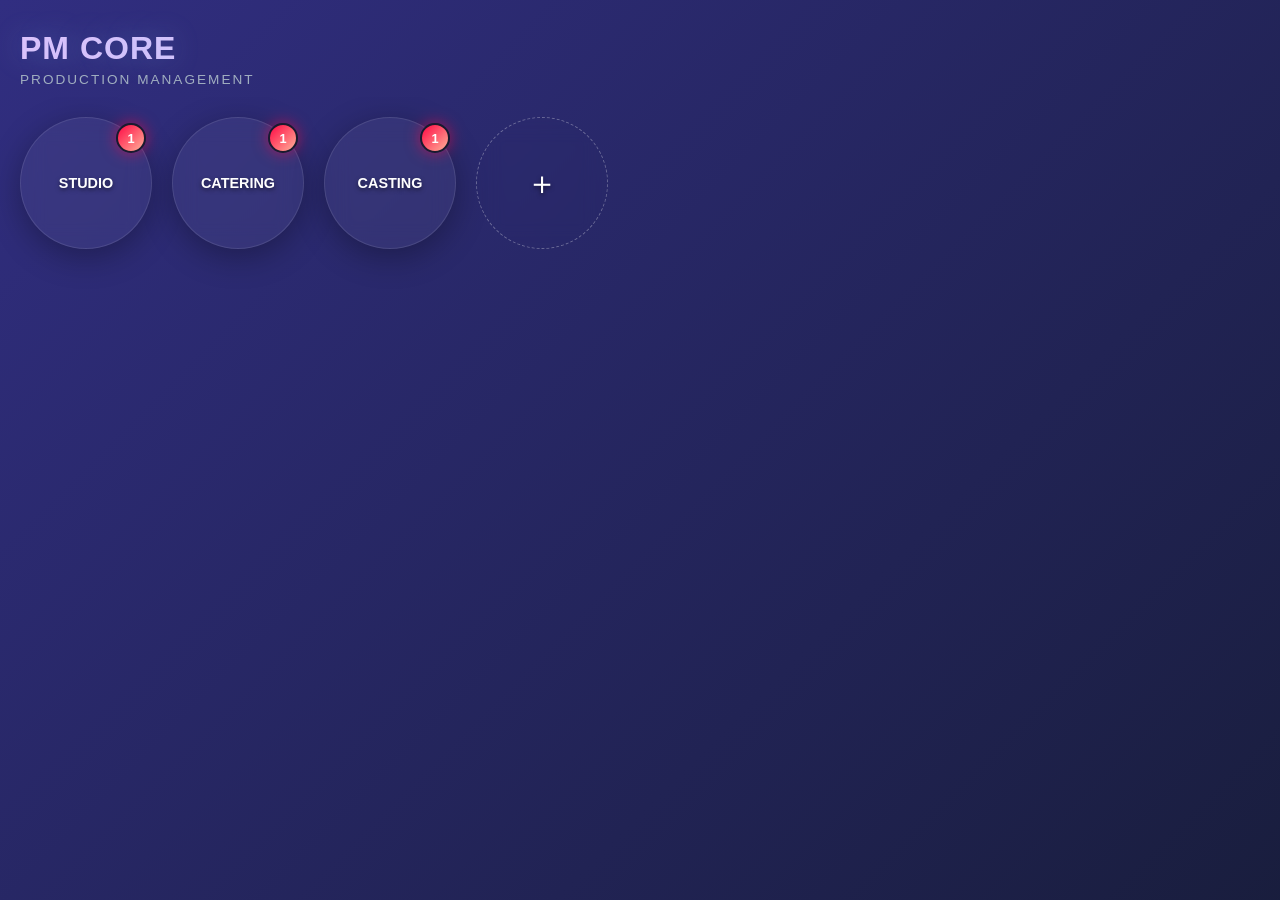
==== メモ.html @ 3406e593 "Add files via upload" ====
<!DOCTYPE html>
<html lang="ja">
<head>
    <meta charset="UTF-8">
    <meta name="viewport" content="width=device-width, initial-scale=1.0, maximum-scale=1.0, user-scalable=no">
    <title>Smart PM Dashboard</title>
    <style>
        /* --- 全体のスタイル（Smart × Stylish テーマー） --- */
        :root {
            --text-main: #ffffff;
            --text-sub: #a0aec0;
            --accent-glow: #00f2fe;
            --glass-bg: rgba(255, 255, 255, 0.05);
            --glass-border: rgba(255, 255, 255, 0.1);
            --danger: #ff4757;
        }

        /* 動きのある美しい背景グラデーション */
        @keyframes gradientBG {
            0% { background-position: 0% 50%; }
            50% { background-position: 100% 50%; }
            100% { background-position: 0% 50%; }
        }

        body {
            font-family: -apple-system, BlinkMacSystemFont, "Helvetica Neue", "Segoe UI", "Hiragino Kaku Gothic ProN", "Hiragino Sans", sans-serif;
            margin: 0;
            padding: 0;
            color: var(--text-main);
            display: flex;
            flex-direction: column;
            height: 100vh;
            background: linear-gradient(-45deg, #0f172a, #1e1b4b, #111827, #312e81);
            background-size: 400% 400%;
            animation: gradientBG 15s ease infinite;
            -webkit-font-smoothing: antialiased;
            overflow: hidden;
        }

        /* --- ヘッダー --- */
        header {
            padding: 30px 20px 10px;
            z-index: 10;
        }
        header h1 {
            margin: 0;
            font-size: 2rem;
            font-weight: 800;
            letter-spacing: 1px;
            background: linear-gradient(135deg, #e0c3fc 0%, #8ec5fc 100%);
            -webkit-background-clip: text;
            -webkit-text-fill-color: transparent;
            text-shadow: 0 0 30px rgba(142, 197, 252, 0.3);
        }
        header p {
            margin: 5px 0 0;
            font-size: 0.85rem;
            color: var(--text-sub);
            letter-spacing: 2px;
            text-transform: uppercase;
        }

        /* --- ダッシュボード（丸いガラスアイコン） --- */
        .dashboard {
            display: flex;
            flex-wrap: wrap;
            gap: 20px;
            padding: 20px 20px 100px;
            justify-content: flex-start;
            overflow-y: auto;
        }

        /* グラスモーフィズムな丸ブロック */
        .circle-block {
            position: relative;
            width: calc(33.333% - 14px);
            aspect-ratio: 1 / 1;
            max-width: 130px;
            max-height: 130px;
            background: var(--glass-bg);
            backdrop-filter: blur(12px);
            -webkit-backdrop-filter: blur(12px);
            border: 1px solid var(--glass-border);
            border-radius: 50%;
            display: flex;
            align-items: center;
            justify-content: center;
            text-align: center;
            cursor: pointer;
            box-shadow: 0 8px 32px 0 rgba(0, 0, 0, 0.3);
            transition: all 0.3s cubic-bezier(0.25, 0.8, 0.25, 1);
        }
        
        @media (min-width: 600px) {
            .circle-block { width: 130px; }
        }

        .circle-block:hover {
            transform: translateY(-5px) scale(1.02);
            background: rgba(255, 255, 255, 0.1);
            border-color: rgba(255, 255, 255, 0.3);
            box-shadow: 0 15px 40px 0 rgba(0, 242, 254, 0.2);
        }
        .circle-block:active { transform: scale(0.95); }

        .circle-block.add-new {
            background: transparent;
            border: 1px dashed rgba(255, 255, 255, 0.3);
            box-shadow: none;
        }
        .circle-block.add-new:hover {
            border-color: #fff;
            background: rgba(255, 255, 255, 0.05);
        }

        .circle-title {
            font-size: 0.9rem;
            font-weight: 600;
            padding: 10px;
            line-height: 1.4;
            display: -webkit-box;
            -webkit-line-clamp: 3;
            -webkit-box-orient: vertical;
            overflow: hidden;
            text-shadow: 0 2px 4px rgba(0,0,0,0.5);
        }

        /* スタイリッシュな光るバッジ */
        .badge {
            position: absolute;
            top: 5px;
            right: 5px;
            background: linear-gradient(135deg, #ff0844 0%, #ffb199 100%);
            color: white;
            font-size: 0.8rem;
            font-weight: 800;
            width: 26px;
            height: 26px;
            border-radius: 50%;
            display: flex;
            align-items: center;
            justify-content: center;
            box-shadow: 0 0 15px rgba(255, 8, 68, 0.6);
            border: 2px solid #1a1a2e; /* 背景と馴染ませる */
        }

        /* --- モーダル（ガラスのレイヤー） --- */
        .modal-overlay {
            position: fixed;
            top: 0; left: 0; width: 100%; height: 100%;
            background-color: rgba(0,0,0,0.4);
            backdrop-filter: blur(5px);
            -webkit-backdrop-filter: blur(5px);
            display: flex;
            align-items: flex-end;
            justify-content: center;
            opacity: 0;
            pointer-events: none;
            transition: opacity 0.4s ease;
            z-index: 1000;
        }
        .modal-overlay.active {
            opacity: 1;
            pointer-events: auto;
        }
        
        .modal-content {
            background: rgba(20, 20, 30, 0.7);
            backdrop-filter: blur(20px);
            -webkit-backdrop-filter: blur(20px);
            border-top: 1px solid var(--glass-border);
            border-left: 1px solid var(--glass-border);
            border-right: 1px solid var(--glass-border);
            box-shadow: 0 -10px 40px rgba(0, 0, 0, 0.5);
            width: 100%;
            height: 85vh;
            border-radius: 30px 30px 0 0;
            display: flex;
            flex-direction: column;
            transform: translateY(100%);
            transition: transform 0.4s cubic-bezier(0.16, 1, 0.3, 1);
        }
        .modal-overlay.active .modal-content {
            transform: translateY(0);
        }

        @media (min-width: 600px) {
            .modal-overlay { align-items: center; }
            .modal-content {
                width: 90%; max-width: 550px; height: auto; max-height: 85vh;
                border-radius: 24px; border: 1px solid var(--glass-border);
                transform: translateY(30px) scale(0.95);
            }
            .modal-overlay.active .modal-content { transform: translateY(0) scale(1); }
        }

        /* モーダル上部のバー */
        .modal-handle {
            width: 50px; height: 4px;
            background-color: rgba(255,255,255,0.2);
            border-radius: 4px; margin: 15px auto;
        }

        /* モーダルヘッダー */
        .modal-header {
            padding: 0 25px 20px;
            display: flex;
            justify-content: space-between;
            align-items: center;
        }
        .modal-title-input {
            background: none; border: none; color: #fff;
            font-size: 1.6rem; font-weight: 700; width: 100%;
            outline: none; text-shadow: 0 2px 10px rgba(0,0,0,0.5);
        }
        .close-btn {
            background: rgba(255,255,255,0.1); border: none; color: #fff;
            width: 36px; height: 36px; border-radius: 50%;
            font-size: 1.2rem; display: flex; align-items: center; justify-content: center;
            cursor: pointer; transition: background 0.2s;
        }
        .close-btn:hover { background: rgba(255,255,255,0.2); }

        /* タスクリスト部分 */
        .task-list-container {
            padding: 0 25px 25px; overflow-y: auto; flex-grow: 1;
        }
        
        .task-item {
            display: flex; align-items: flex-start;
            padding: 16px; margin-bottom: 10px;
            background: rgba(255,255,255,0.03);
            border: 1px solid rgba(255,255,255,0.05);
            border-radius: 16px; transition: all 0.3s ease;
        }
        .task-item:hover { background: rgba(255,255,255,0.06); }
        
        /* サイバー感のあるチェックボックス */
        .task-checkbox {
            appearance: none; width: 22px; height: 22px;
            border: 2px solid rgba(255,255,255,0.3);
            border-radius: 6px; margin-right: 15px;
            cursor: pointer; position: relative; flex-shrink: 0;
            transition: all 0.3s; background-color: transparent;
        }
        .task-checkbox:checked {
            background: linear-gradient(135deg, #4facfe 0%, #00f2fe 100%);
            border-color: transparent;
            box-shadow: 0 0 10px rgba(0, 242, 254, 0.4);
        }
        .task-checkbox:checked::after {
            content: ''; position: absolute;
            top: 3px; left: 7px; width: 4px; height: 10px;
            border: solid #000; border-width: 0 2px 2px 0;
            transform: rotate(45deg);
        }

        .task-text {
            flex-grow: 1; outline: none; line-height: 1.5;
            min-height: 22px; font-size: 1rem; color: #e2e8f0;
        }
        .task-item.completed .task-text {
            text-decoration: line-through; color: #64748b;
        }

        .delete-task-btn {
            background: none; border: none; color: #64748b;
            cursor: pointer; font-size: 1.2rem; padding: 0 5px;
            transition: color 0.2s;
        }
        .delete-task-btn:hover { color: var(--danger); }

        /* タスク追加入力エリア */
        .add-task-area {
            display: flex; margin-top: 20px; gap: 10px;
        }
        .add-task-input {
            flex-grow: 1;
            background: rgba(0,0,0,0.3);
            border: 1px solid rgba(255,255,255,0.1);
            color: white; padding: 16px; border-radius: 16px;
            font-size: 1rem; outline: none; transition: border 0.3s;
        }
        .add-task-input:focus { border-color: rgba(0, 242, 254, 0.5); }
        
        .add-task-btn {
            background: linear-gradient(135deg, #4facfe 0%, #00f2fe 100%);
            color: #000; border: none; border-radius: 16px;
            padding: 0 25px; font-weight: 700; cursor: pointer;
            box-shadow: 0 4px 15px rgba(0, 242, 254, 0.3);
        }

        /* 完了済み表示トグルボタン */
        .toggle-completed-btn {
            width: 100%; background: none; border: none;
            color: #a0aec0; padding: 20px 0 10px;
            font-size: 0.9rem; font-weight: 600; cursor: pointer;
            text-align: left; transition: color 0.2s;
        }
        .toggle-completed-btn:hover { color: #fff; }

        /* 削除ボタン */
        .delete-block-btn {
            background: rgba(255, 71, 87, 0.1);
            color: var(--danger);
            border: 1px solid rgba(255, 71, 87, 0.3);
            padding: 15px; margin: 0 25px 25px; border-radius: 16px;
            font-size: 0.95rem; cursor: pointer; font-weight: 700;
            text-align: center; transition: all 0.2s;
        }
        .delete-block-btn:hover {
            background: rgba(255, 71, 87, 0.2);
            box-shadow: 0 0 15px rgba(255, 71, 87, 0.2);
        }
    </style>
</head>
<body>

    <header>
        <h1>PM CORE</h1>
        <p>Production Management</p>
    </header>

    <div class="dashboard" id="dashboard">
        <!-- 丸いアイコンがここに生成されます -->
    </div>

    <!-- モーダル（詳細画面） -->
    <div class="modal-overlay" id="modal">
        <div class="modal-content">
            <div class="modal-handle"></div>
            <div class="modal-header">
                <input type="text" class="modal-title-input" id="modal-title" placeholder="タイトルを入力...">
                <button class="close-btn" onclick="closeModal()">✕</button>
            </div>
            
            <div class="task-list-container">
                <div id="active-tasks"></div>

                <div class="add-task-area">
                    <input type="text" class="add-task-input" id="new-task-input" placeholder="新しいタスクを入力" onkeypress="handleEnter(event)">
                    <button class="add-task-btn" onclick="addTask()">追加</button>
                </div>

                <button class="toggle-completed-btn" id="toggle-completed-btn" onclick="toggleCompleted()">完了済みを表示</button>
                <div id="completed-tasks" style="display: none;"></div>
            </div>

            <button class="delete-block-btn" onclick="deleteCurrentBlock()">このブロックを削除</button>
        </div>
    </div>

    <script>
        const STORAGE_KEY = 'pm_task_board_v4'; // 新しいキー
        let blocks = [];
        let currentBlockId = null;
        let showCompleted = false;

        document.addEventListener('DOMContentLoaded', () => {
            loadData();
            renderDashboard();

            document.getElementById('modal-title').addEventListener('input', (e) => {
                if(currentBlockId) {
                    const block = blocks.find(b => b.id === currentBlockId);
                    if(block) {
                        block.title = e.target.value;
                        saveData();
                        renderDashboard();
                    }
                }
            });
        });

        function loadData() {
            const savedData = localStorage.getItem(STORAGE_KEY);
            if (savedData) {
                blocks = JSON.parse(savedData);
            } else {
                blocks = [
                    { id: '1', title: 'STUDIO', items: [{ id: 't1', text: '都内Aスタジオ 仮キープ', completed: false }] },
                    { id: '2', title: 'CATERING', items: [{ id: 't2', text: '朝食の手配', completed: false }] },
                    { id: '3', title: 'CASTING', items: [{ id: 't3', text: 'オーディション資料作成', completed: false }] }
                ];
                saveData();
            }
        }

        function saveData() {
            localStorage.setItem(STORAGE_KEY, JSON.stringify(blocks));
        }

        function renderDashboard() {
            const dashboardEl = document.getElementById('dashboard');
            dashboardEl.innerHTML = '';

            blocks.forEach(block => {
                const uncompletedCount = block.items.filter(item => !item.completed).length;

                const circleEl = document.createElement('div');
                circleEl.className = 'circle-block';
                circleEl.onclick = () => openModal(block.id);

                const titleEl = document.createElement('div');
                titleEl.className = 'circle-title';
                titleEl.innerText = block.title || '無題';
                circleEl.appendChild(titleEl);

                if (uncompletedCount > 0) {
                    const badgeEl = document.createElement('div');
                    badgeEl.className = 'badge';
                    badgeEl.innerText = uncompletedCount;
                    circleEl.appendChild(badgeEl);
                }

                dashboardEl.appendChild(circleEl);
            });

            const addCircle = document.createElement('div');
            addCircle.className = 'circle-block add-new';
            addCircle.innerHTML = '<div class="circle-title" style="font-size: 2rem; font-weight: 200;">＋</div>';
            addCircle.onclick = addNewBlock;
            dashboardEl.appendChild(addCircle);
        }

        function addNewBlock() {
            const newBlock = { id: Date.now().toString(), title: 'NEW BLOCK', items: [] };
            blocks.push(newBlock);
            saveData();
            renderDashboard();
            openModal(newBlock.id);
        }

        function openModal(blockId) {
            currentBlockId = blockId;
            const block = blocks.find(b => b.id === blockId);
            if(!block) return;

            document.getElementById('modal-title').value = block.title;
            showCompleted = false;
            updateToggleBtnText();
            document.getElementById('completed-tasks').style.display = 'none';

            renderTasks();
            document.getElementById('modal').classList.add('active');
            document.body.style.overflow = 'hidden';
        }

        function closeModal() {
            document.getElementById('modal').classList.remove('active');
            currentBlockId = null;
            document.body.style.overflow = 'auto';
            renderDashboard();
        }

        document.getElementById('modal').addEventListener('click', (e) => {
            if(e.target === document.getElementById('modal')) closeModal();
        });

        function renderTasks() {
            const block = blocks.find(b => b.id === currentBlockId);
            if(!block) return;

            const activeContainer = document.getElementById('active-tasks');
            const completedContainer = document.getElementById('completed-tasks');
            activeContainer.innerHTML = '';
            completedContainer.innerHTML = '';

            block.items.forEach(item => {
                const taskEl = document.createElement('div');
                taskEl.className = `task-item ${item.completed ? 'completed' : ''}`;

                const checkbox = document.createElement('input');
                checkbox.type = 'checkbox';
                checkbox.className = 'task-checkbox';
                checkbox.checked = item.completed;
                checkbox.onchange = () => toggleTaskStatus(item.id, checkbox.checked);

                const textEl = document.createElement('div');
                textEl.className = 'task-text';
                textEl.contentEditable = true;
                textEl.innerText = item.text;
                textEl.addEventListener('blur', (e) => updateTaskText(item.id, e.target.innerText));

                const delBtn = document.createElement('button');
                delBtn.className = 'delete-task-btn';
                delBtn.innerHTML = '✕';
                delBtn.onclick = () => deleteTask(item.id);

                taskEl.appendChild(checkbox);
                taskEl.appendChild(textEl);
                taskEl.appendChild(delBtn);

                if(item.completed) {
                    completedContainer.appendChild(taskEl);
                } else {
                    activeContainer.appendChild(taskEl);
                }
            });
        }

        function addTask() {
            const input = document.getElementById('new-task-input');
            const text = input.value.trim();
            if(!text || !currentBlockId) return;

            const block = blocks.find(b => b.id === currentBlockId);
            block.items.push({ id: Date.now().toString(), text: text, completed: false });

            saveData();
            input.value = '';
            renderTasks();
            renderDashboard();
        }

        function handleEnter(e) {
            if (e.key === 'Enter') {
                e.preventDefault();
                addTask();
            }
        }

        function toggleTaskStatus(taskId, isCompleted) {
            const block = blocks.find(b => b.id === currentBlockId);
            const task = block.items.find(t => t.id === taskId);
            if(task) {
                task.completed = isCompleted;
                saveData();
                renderTasks();
                renderDashboard();
            }
        }

        function updateTaskText(taskId, newText) {
            const block = blocks.find(b => b.id === currentBlockId);
            const task = block.items.find(t => t.id === taskId);
            if(task && task.text !== newText) {
                task.text = newText;
                saveData();
            }
        }

        function deleteTask(taskId) {
            const block = blocks.find(b => b.id === currentBlockId);
            block.items = block.items.filter(t => t.id !== taskId);
            saveData();
            renderTasks();
            renderDashboard();
        }

        function toggleCompleted() {
            showCompleted = !showCompleted;
            document.getElementById('completed-tasks').style.display = showCompleted ? 'block' : 'none';
            updateToggleBtnText();
        }

        function updateToggleBtnText() {
            const btn = document.getElementById('toggle-completed-btn');
            btn.innerText = showCompleted ? '完了済みを隠す' : '完了済みを表示';
        }

        function deleteCurrentBlock() {
            if(confirm('このブロックを削除しますか？')) {
                blocks = blocks.filter(b => b.id !== currentBlockId);
                saveData();
                closeModal();
            }
        }
    </script>
</body>
</html>
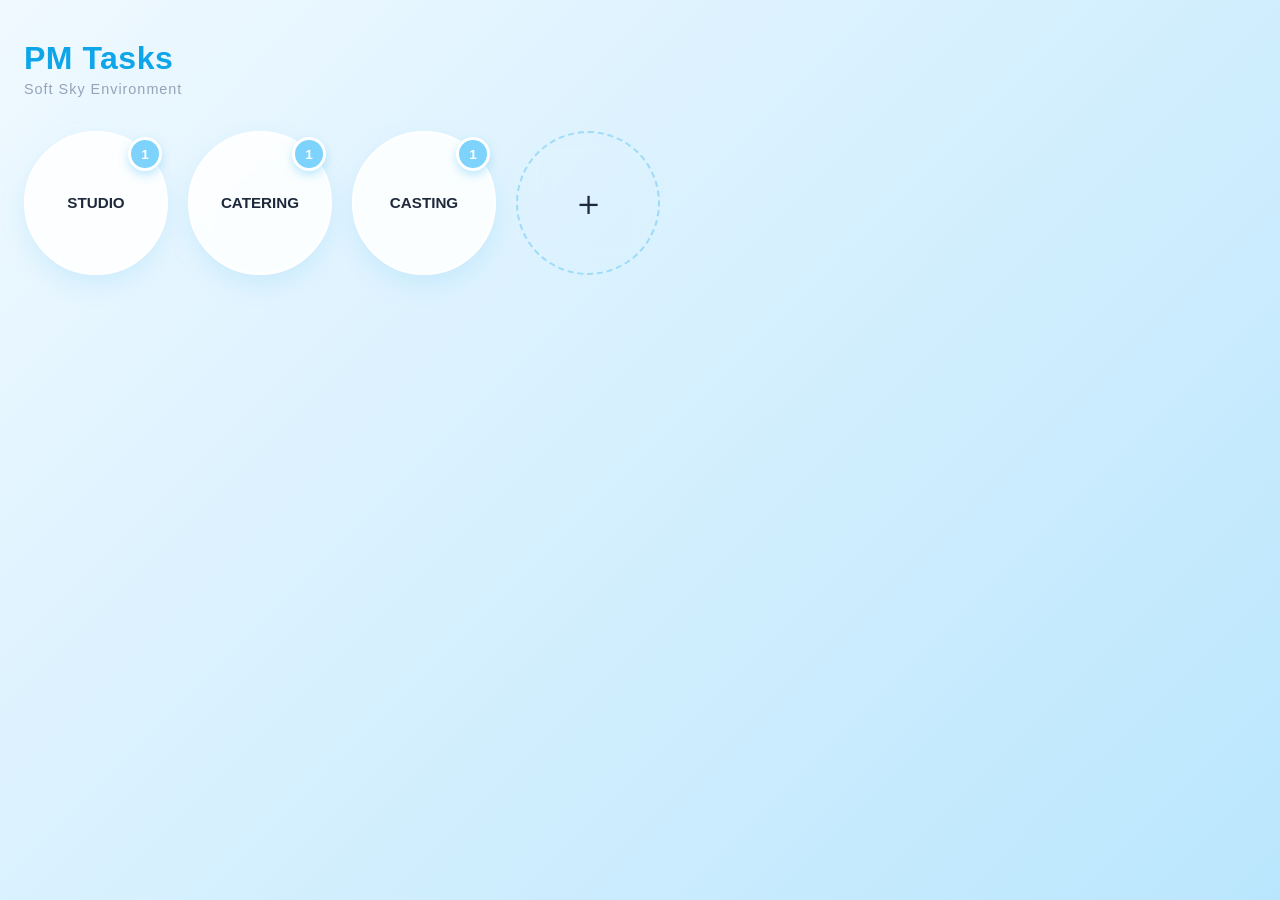
==== commit e2097565: "Update メモ.html" ====
--- a/メモ.html
+++ b/メモ.html
@@ -3,154 +3,169 @@
 <head>
     <meta charset="UTF-8">
     <meta name="viewport" content="width=device-width, initial-scale=1.0, maximum-scale=1.0, user-scalable=no">
-    <title>Smart PM Dashboard</title>
+    <title>PM CORE - Soft Sky Edition</title>
     <style>
-        /* --- 全体のスタイル（Smart × Stylish テーマー） --- */
+        /* =========================================
+           CSS Variables & Base Styles (Soft Theme)
+        ========================================= */
         :root {
-            --text-main: #ffffff;
-            --text-sub: #a0aec0;
-            --accent-glow: #00f2fe;
-            --glass-bg: rgba(255, 255, 255, 0.05);
-            --glass-border: rgba(255, 255, 255, 0.1);
-            --danger: #ff4757;
-        }
-
-        /* 動きのある美しい背景グラデーション */
-        @keyframes gradientBG {
+            --bg-gradient-1: #f0f9ff;
+            --bg-gradient-2: #e0f2fe;
+            --bg-gradient-3: #bae6fd;
+            --surface-white: rgba(255, 255, 255, 0.85);
+            --surface-solid: #ffffff;
+            --text-heading: #1e293b; /* 柔らかいが視認性の高いスレートグレー */
+            --text-body: #475569;
+            --text-muted: #94a3b8;
+            --primary-blue: #38bdf8;
+            --primary-hover: #0ea5e9;
+            --badge-bg: #7dd3fc;
+            --border-soft: rgba(255, 255, 255, 1);
+            --shadow-soft: 0 10px 30px -5px rgba(14, 165, 233, 0.15);
+            --shadow-inner: inset 0 2px 4px 0 rgba(0, 0, 0, 0.02);
+            --radius-xl: 32px;
+            --radius-lg: 20px;
+            --radius-md: 12px;
+        }
+
+        /* 非常にゆっくりとした空の揺らぎアニメーション */
+        @keyframes softSky {
             0% { background-position: 0% 50%; }
             50% { background-position: 100% 50%; }
             100% { background-position: 0% 50%; }
         }
 
         body {
-            font-family: -apple-system, BlinkMacSystemFont, "Helvetica Neue", "Segoe UI", "Hiragino Kaku Gothic ProN", "Hiragino Sans", sans-serif;
+            font-family: 'Helvetica Neue', Arial, 'Hiragino Kaku Gothic ProN', 'Hiragino Sans', Meiryo, sans-serif;
             margin: 0;
             padding: 0;
-            color: var(--text-main);
+            color: var(--text-body);
+            background: linear-gradient(-45deg, var(--bg-gradient-1), var(--bg-gradient-2), var(--bg-gradient-3), var(--bg-gradient-1));
+            background-size: 300% 300%;
+            animation: softSky 20s ease-in-out infinite;
             display: flex;
             flex-direction: column;
             height: 100vh;
-            background: linear-gradient(-45deg, #0f172a, #1e1b4b, #111827, #312e81);
-            background-size: 400% 400%;
-            animation: gradientBG 15s ease infinite;
             -webkit-font-smoothing: antialiased;
             overflow: hidden;
         }
 
-        /* --- ヘッダー --- */
+        /* =========================================
+           Header
+        ========================================= */
         header {
-            padding: 30px 20px 10px;
+            padding: 40px 24px 10px;
             z-index: 10;
         }
         header h1 {
             margin: 0;
             font-size: 2rem;
             font-weight: 800;
+            color: var(--primary-hover);
+            letter-spacing: 0.5px;
+        }
+        header p {
+            margin: 4px 0 0;
+            font-size: 0.9rem;
+            color: var(--text-muted);
+            font-weight: 500;
             letter-spacing: 1px;
-            background: linear-gradient(135deg, #e0c3fc 0%, #8ec5fc 100%);
-            -webkit-background-clip: text;
-            -webkit-text-fill-color: transparent;
-            text-shadow: 0 0 30px rgba(142, 197, 252, 0.3);
-        }
-        header p {
-            margin: 5px 0 0;
-            font-size: 0.85rem;
-            color: var(--text-sub);
-            letter-spacing: 2px;
-            text-transform: uppercase;
-        }
-
-        /* --- ダッシュボード（丸いガラスアイコン） --- */
+        }
+
+        /* =========================================
+           Dashboard & Circle Cards
+        ========================================= */
         .dashboard {
             display: flex;
             flex-wrap: wrap;
             gap: 20px;
-            padding: 20px 20px 100px;
+            padding: 24px;
             justify-content: flex-start;
             overflow-y: auto;
-        }
-
-        /* グラスモーフィズムな丸ブロック */
+            padding-bottom: 120px;
+        }
+
         .circle-block {
             position: relative;
             width: calc(33.333% - 14px);
             aspect-ratio: 1 / 1;
-            max-width: 130px;
-            max-height: 130px;
-            background: var(--glass-bg);
+            max-width: 140px;
+            max-height: 140px;
+            background: var(--surface-white);
             backdrop-filter: blur(12px);
             -webkit-backdrop-filter: blur(12px);
-            border: 1px solid var(--glass-border);
+            border: 2px solid var(--border-soft);
             border-radius: 50%;
             display: flex;
             align-items: center;
             justify-content: center;
             text-align: center;
             cursor: pointer;
-            box-shadow: 0 8px 32px 0 rgba(0, 0, 0, 0.3);
-            transition: all 0.3s cubic-bezier(0.25, 0.8, 0.25, 1);
+            box-shadow: var(--shadow-soft);
+            transition: transform 0.3s cubic-bezier(0.34, 1.56, 0.64, 1), box-shadow 0.3s ease;
         }
         
         @media (min-width: 600px) {
-            .circle-block { width: 130px; }
+            .circle-block { width: 140px; }
         }
 
         .circle-block:hover {
-            transform: translateY(-5px) scale(1.02);
-            background: rgba(255, 255, 255, 0.1);
-            border-color: rgba(255, 255, 255, 0.3);
-            box-shadow: 0 15px 40px 0 rgba(0, 242, 254, 0.2);
-        }
-        .circle-block:active { transform: scale(0.95); }
+            transform: translateY(-4px) scale(1.03);
+            background: var(--surface-solid);
+            box-shadow: 0 15px 35px -5px rgba(14, 165, 233, 0.25);
+        }
+        .circle-block:active { transform: scale(0.96); }
 
         .circle-block.add-new {
             background: transparent;
-            border: 1px dashed rgba(255, 255, 255, 0.3);
+            border: 2px dashed rgba(14, 165, 233, 0.3);
             box-shadow: none;
+            color: var(--primary-blue);
         }
         .circle-block.add-new:hover {
-            border-color: #fff;
-            background: rgba(255, 255, 255, 0.05);
+            background: rgba(255, 255, 255, 0.5);
+            border-color: var(--primary-hover);
         }
 
         .circle-title {
-            font-size: 0.9rem;
-            font-weight: 600;
-            padding: 10px;
+            font-size: 0.95rem;
+            font-weight: 700;
+            color: var(--text-heading);
+            padding: 12px;
             line-height: 1.4;
             display: -webkit-box;
             -webkit-line-clamp: 3;
             -webkit-box-orient: vertical;
             overflow: hidden;
-            text-shadow: 0 2px 4px rgba(0,0,0,0.5);
-        }
-
-        /* スタイリッシュな光るバッジ */
+        }
+
         .badge {
             position: absolute;
-            top: 5px;
-            right: 5px;
-            background: linear-gradient(135deg, #ff0844 0%, #ffb199 100%);
-            color: white;
-            font-size: 0.8rem;
-            font-weight: 800;
-            width: 26px;
-            height: 26px;
+            top: 4px;
+            right: 4px;
+            background: var(--badge-bg);
+            color: #ffffff;
+            font-size: 0.85rem;
+            font-weight: 700;
+            width: 28px;
+            height: 28px;
             border-radius: 50%;
             display: flex;
             align-items: center;
             justify-content: center;
-            box-shadow: 0 0 15px rgba(255, 8, 68, 0.6);
-            border: 2px solid #1a1a2e; /* 背景と馴染ませる */
-        }
-
-        /* --- モーダル（ガラスのレイヤー） --- */
+            box-shadow: 0 4px 10px rgba(125, 211, 252, 0.5);
+            border: 3px solid var(--surface-solid);
+        }
+
+        /* =========================================
+           Modal (Bottom Sheet)
+        ========================================= */
         .modal-overlay {
             position: fixed;
             top: 0; left: 0; width: 100%; height: 100%;
-            background-color: rgba(0,0,0,0.4);
-            backdrop-filter: blur(5px);
-            -webkit-backdrop-filter: blur(5px);
+            background-color: rgba(224, 242, 254, 0.4);
+            backdrop-filter: blur(6px);
+            -webkit-backdrop-filter: blur(6px);
             display: flex;
             align-items: flex-end;
             justify-content: center;
@@ -165,20 +180,15 @@
         }
         
         .modal-content {
-            background: rgba(20, 20, 30, 0.7);
-            backdrop-filter: blur(20px);
-            -webkit-backdrop-filter: blur(20px);
-            border-top: 1px solid var(--glass-border);
-            border-left: 1px solid var(--glass-border);
-            border-right: 1px solid var(--glass-border);
-            box-shadow: 0 -10px 40px rgba(0, 0, 0, 0.5);
+            background: var(--surface-solid);
+            box-shadow: 0 -10px 40px rgba(14, 165, 233, 0.1);
             width: 100%;
             height: 85vh;
-            border-radius: 30px 30px 0 0;
+            border-radius: var(--radius-xl) var(--radius-xl) 0 0;
             display: flex;
             flex-direction: column;
             transform: translateY(100%);
-            transition: transform 0.4s cubic-bezier(0.16, 1, 0.3, 1);
+            transition: transform 0.5s cubic-bezier(0.16, 1, 0.3, 1);
         }
         .modal-overlay.active .modal-content {
             transform: translateY(0);
@@ -187,145 +197,153 @@
         @media (min-width: 600px) {
             .modal-overlay { align-items: center; }
             .modal-content {
-                width: 90%; max-width: 550px; height: auto; max-height: 85vh;
-                border-radius: 24px; border: 1px solid var(--glass-border);
+                width: 90%; max-width: 600px; height: auto; max-height: 85vh;
+                border-radius: var(--radius-xl);
                 transform: translateY(30px) scale(0.95);
             }
             .modal-overlay.active .modal-content { transform: translateY(0) scale(1); }
         }
 
-        /* モーダル上部のバー */
         .modal-handle {
-            width: 50px; height: 4px;
-            background-color: rgba(255,255,255,0.2);
-            border-radius: 4px; margin: 15px auto;
-        }
-
-        /* モーダルヘッダー */
+            width: 40px; height: 5px;
+            background-color: #cbd5e1;
+            border-radius: 5px; margin: 16px auto;
+        }
+
         .modal-header {
-            padding: 0 25px 20px;
+            padding: 0 24px 20px;
             display: flex;
             justify-content: space-between;
             align-items: center;
         }
         .modal-title-input {
-            background: none; border: none; color: #fff;
-            font-size: 1.6rem; font-weight: 700; width: 100%;
-            outline: none; text-shadow: 0 2px 10px rgba(0,0,0,0.5);
+            background: none; border: none; color: var(--text-heading);
+            font-size: 1.5rem; font-weight: 800; width: 100%;
+            outline: none;
         }
         .close-btn {
-            background: rgba(255,255,255,0.1); border: none; color: #fff;
+            background: #f1f5f9; border: none; color: var(--text-muted);
             width: 36px; height: 36px; border-radius: 50%;
             font-size: 1.2rem; display: flex; align-items: center; justify-content: center;
-            cursor: pointer; transition: background 0.2s;
-        }
-        .close-btn:hover { background: rgba(255,255,255,0.2); }
-
-        /* タスクリスト部分 */
+            cursor: pointer; transition: all 0.2s;
+        }
+        .close-btn:hover { background: #e2e8f0; color: var(--text-heading); }
+
+        /* =========================================
+           Task List
+        ========================================= */
         .task-list-container {
-            padding: 0 25px 25px; overflow-y: auto; flex-grow: 1;
+            padding: 0 24px 24px; overflow-y: auto; flex-grow: 1;
         }
         
         .task-item {
             display: flex; align-items: flex-start;
-            padding: 16px; margin-bottom: 10px;
-            background: rgba(255,255,255,0.03);
-            border: 1px solid rgba(255,255,255,0.05);
-            border-radius: 16px; transition: all 0.3s ease;
-        }
-        .task-item:hover { background: rgba(255,255,255,0.06); }
+            padding: 16px; margin-bottom: 12px;
+            background: #f8fafc;
+            border: 1px solid #f1f5f9;
+            border-radius: var(--radius-lg);
+            transition: all 0.3s ease;
+        }
+        .task-item:hover { background: #ffffff; box-shadow: var(--shadow-soft); }
         
-        /* サイバー感のあるチェックボックス */
+        /* 丸くて優しいチェックボックス */
         .task-checkbox {
-            appearance: none; width: 22px; height: 22px;
-            border: 2px solid rgba(255,255,255,0.3);
-            border-radius: 6px; margin-right: 15px;
+            appearance: none; width: 24px; height: 24px;
+            border: 2px solid #bae6fd;
+            border-radius: 50%; margin-right: 16px;
             cursor: pointer; position: relative; flex-shrink: 0;
-            transition: all 0.3s; background-color: transparent;
+            transition: all 0.3s cubic-bezier(0.34, 1.56, 0.64, 1);
+            background-color: #ffffff;
         }
         .task-checkbox:checked {
-            background: linear-gradient(135deg, #4facfe 0%, #00f2fe 100%);
-            border-color: transparent;
-            box-shadow: 0 0 10px rgba(0, 242, 254, 0.4);
+            background: var(--primary-blue);
+            border-color: var(--primary-blue);
+            box-shadow: 0 4px 10px rgba(56, 189, 248, 0.4);
         }
         .task-checkbox:checked::after {
             content: ''; position: absolute;
-            top: 3px; left: 7px; width: 4px; height: 10px;
-            border: solid #000; border-width: 0 2px 2px 0;
+            top: 5px; left: 8px; width: 4px; height: 10px;
+            border: solid #fff; border-width: 0 2.5px 2.5px 0;
             transform: rotate(45deg);
         }
 
         .task-text {
             flex-grow: 1; outline: none; line-height: 1.5;
-            min-height: 22px; font-size: 1rem; color: #e2e8f0;
+            min-height: 24px; font-size: 1rem; color: var(--text-heading);
+            font-weight: 500;
         }
         .task-item.completed .task-text {
-            text-decoration: line-through; color: #64748b;
+            text-decoration: line-through; color: var(--text-muted); font-weight: 400;
         }
 
         .delete-task-btn {
-            background: none; border: none; color: #64748b;
-            cursor: pointer; font-size: 1.2rem; padding: 0 5px;
+            background: none; border: none; color: #cbd5e1;
+            cursor: pointer; font-size: 1.2rem; padding: 0 8px;
             transition: color 0.2s;
         }
-        .delete-task-btn:hover { color: var(--danger); }
-
-        /* タスク追加入力エリア */
+        .delete-task-btn:hover { color: #f43f5e; }
+
+        /* =========================================
+           Inputs & Buttons
+        ========================================= */
         .add-task-area {
-            display: flex; margin-top: 20px; gap: 10px;
+            display: flex; margin-top: 24px; gap: 12px;
         }
         .add-task-input {
             flex-grow: 1;
-            background: rgba(0,0,0,0.3);
-            border: 1px solid rgba(255,255,255,0.1);
-            color: white; padding: 16px; border-radius: 16px;
-            font-size: 1rem; outline: none; transition: border 0.3s;
-        }
-        .add-task-input:focus { border-color: rgba(0, 242, 254, 0.5); }
+            background: #f8fafc;
+            border: 2px solid transparent;
+            color: var(--text-heading); padding: 16px; border-radius: var(--radius-md);
+            font-size: 1rem; outline: none; transition: all 0.3s;
+            box-shadow: var(--shadow-inner);
+        }
+        .add-task-input:focus { 
+            background: #ffffff;
+            border-color: var(--primary-blue);
+            box-shadow: 0 0 0 4px rgba(56, 189, 248, 0.15);
+        }
         
         .add-task-btn {
-            background: linear-gradient(135deg, #4facfe 0%, #00f2fe 100%);
-            color: #000; border: none; border-radius: 16px;
-            padding: 0 25px; font-weight: 700; cursor: pointer;
-            box-shadow: 0 4px 15px rgba(0, 242, 254, 0.3);
-        }
-
-        /* 完了済み表示トグルボタン */
+            background: var(--primary-blue);
+            color: #ffffff; border: none; border-radius: var(--radius-md);
+            padding: 0 28px; font-weight: 700; cursor: pointer;
+            box-shadow: 0 4px 12px rgba(56, 189, 248, 0.3);
+            transition: all 0.2s;
+        }
+        .add-task-btn:hover { background: var(--primary-hover); transform: translateY(-2px); }
+        .add-task-btn:active { transform: scale(0.96); }
+
         .toggle-completed-btn {
             width: 100%; background: none; border: none;
-            color: #a0aec0; padding: 20px 0 10px;
+            color: var(--text-muted); padding: 24px 0 12px;
             font-size: 0.9rem; font-weight: 600; cursor: pointer;
             text-align: left; transition: color 0.2s;
         }
-        .toggle-completed-btn:hover { color: #fff; }
-
-        /* 削除ボタン */
+        .toggle-completed-btn:hover { color: var(--primary-hover); }
+
         .delete-block-btn {
-            background: rgba(255, 71, 87, 0.1);
-            color: var(--danger);
-            border: 1px solid rgba(255, 71, 87, 0.3);
-            padding: 15px; margin: 0 25px 25px; border-radius: 16px;
+            background: #fff1f2;
+            color: #f43f5e;
+            border: none;
+            padding: 16px; margin: 0 24px 24px; border-radius: var(--radius-md);
             font-size: 0.95rem; cursor: pointer; font-weight: 700;
             text-align: center; transition: all 0.2s;
         }
-        .delete-block-btn:hover {
-            background: rgba(255, 71, 87, 0.2);
-            box-shadow: 0 0 15px rgba(255, 71, 87, 0.2);
-        }
+        .delete-block-btn:hover { background: #ffe4e6; }
     </style>
 </head>
 <body>
 
     <header>
-        <h1>PM CORE</h1>
-        <p>Production Management</p>
+        <h1>PM Tasks</h1>
+        <p>Soft Sky Environment</p>
     </header>
 
     <div class="dashboard" id="dashboard">
-        <!-- 丸いアイコンがここに生成されます -->
+        <!-- Dashboard items generated by JS -->
     </div>
 
-    <!-- モーダル（詳細画面） -->
+    <!-- Modal Base -->
     <div class="modal-overlay" id="modal">
         <div class="modal-content">
             <div class="modal-handle"></div>
@@ -351,7 +369,10 @@
     </div>
 
     <script>
-        const STORAGE_KEY = 'pm_task_board_v4'; // 新しいキー
+        /**
+         * 状態管理とローカルストレージの制御
+         */
+        const STORAGE_KEY = 'pm_task_board_v6_soft'; 
         let blocks = [];
         let currentBlockId = null;
         let showCompleted = false;
@@ -360,6 +381,7 @@
             loadData();
             renderDashboard();
 
+            // モーダルのタイトル編集イベント
             document.getElementById('modal-title').addEventListener('input', (e) => {
                 if(currentBlockId) {
                     const block = blocks.find(b => b.id === currentBlockId);
@@ -372,11 +394,13 @@
             });
         });
 
+        // データの読み込み処理
         function loadData() {
             const savedData = localStorage.getItem(STORAGE_KEY);
             if (savedData) {
                 blocks = JSON.parse(savedData);
             } else {
+                // 初期データ
                 blocks = [
                     { id: '1', title: 'STUDIO', items: [{ id: 't1', text: '都内Aスタジオ 仮キープ', completed: false }] },
                     { id: '2', title: 'CATERING', items: [{ id: 't2', text: '朝食の手配', completed: false }] },
@@ -386,10 +410,12 @@
             }
         }
 
+        // データの保存処理
         function saveData() {
             localStorage.setItem(STORAGE_KEY, JSON.stringify(blocks));
         }
 
+        // ダッシュボード（丸いカード）の描画
         function renderDashboard() {
             const dashboardEl = document.getElementById('dashboard');
             dashboardEl.innerHTML = '';
@@ -406,6 +432,7 @@
                 titleEl.innerText = block.title || '無題';
                 circleEl.appendChild(titleEl);
 
+                // 未完了タスクのバッジ表示
                 if (uncompletedCount > 0) {
                     const badgeEl = document.createElement('div');
                     badgeEl.className = 'badge';
@@ -416,21 +443,24 @@
                 dashboardEl.appendChild(circleEl);
             });
 
+            // 新規追加ボタン
             const addCircle = document.createElement('div');
             addCircle.className = 'circle-block add-new';
-            addCircle.innerHTML = '<div class="circle-title" style="font-size: 2rem; font-weight: 200;">＋</div>';
+            addCircle.innerHTML = '<div class="circle-title" style="font-size: 2.2rem; font-weight: 300;">＋</div>';
             addCircle.onclick = addNewBlock;
             dashboardEl.appendChild(addCircle);
         }
 
+        // 新規ブロックの作成
         function addNewBlock() {
-            const newBlock = { id: Date.now().toString(), title: 'NEW BLOCK', items: [] };
+            const newBlock = { id: Date.now().toString(), title: 'New Category', items: [] };
             blocks.push(newBlock);
             saveData();
             renderDashboard();
             openModal(newBlock.id);
         }
 
+        // モーダルの開閉処理
         function openModal(blockId) {
             currentBlockId = blockId;
             const block = blocks.find(b => b.id === blockId);
@@ -443,7 +473,7 @@
 
             renderTasks();
             document.getElementById('modal').classList.add('active');
-            document.body.style.overflow = 'hidden';
+            document.body.style.overflow = 'hidden'; // 背景スクロールの防止
         }
 
         function closeModal() {
@@ -457,6 +487,7 @@
             if(e.target === document.getElementById('modal')) closeModal();
         });
 
+        // タスクリストの描画
         function renderTasks() {
             const block = blocks.find(b => b.id === currentBlockId);
             if(!block) return;
@@ -499,6 +530,7 @@
             });
         }
 
+        // タスクの追加と更新
         function addTask() {
             const input = document.getElementById('new-task-input');
             const text = input.value.trim();
@@ -568,4 +600,4 @@
         }
     </script>
 </body>
-</html>+</html>
